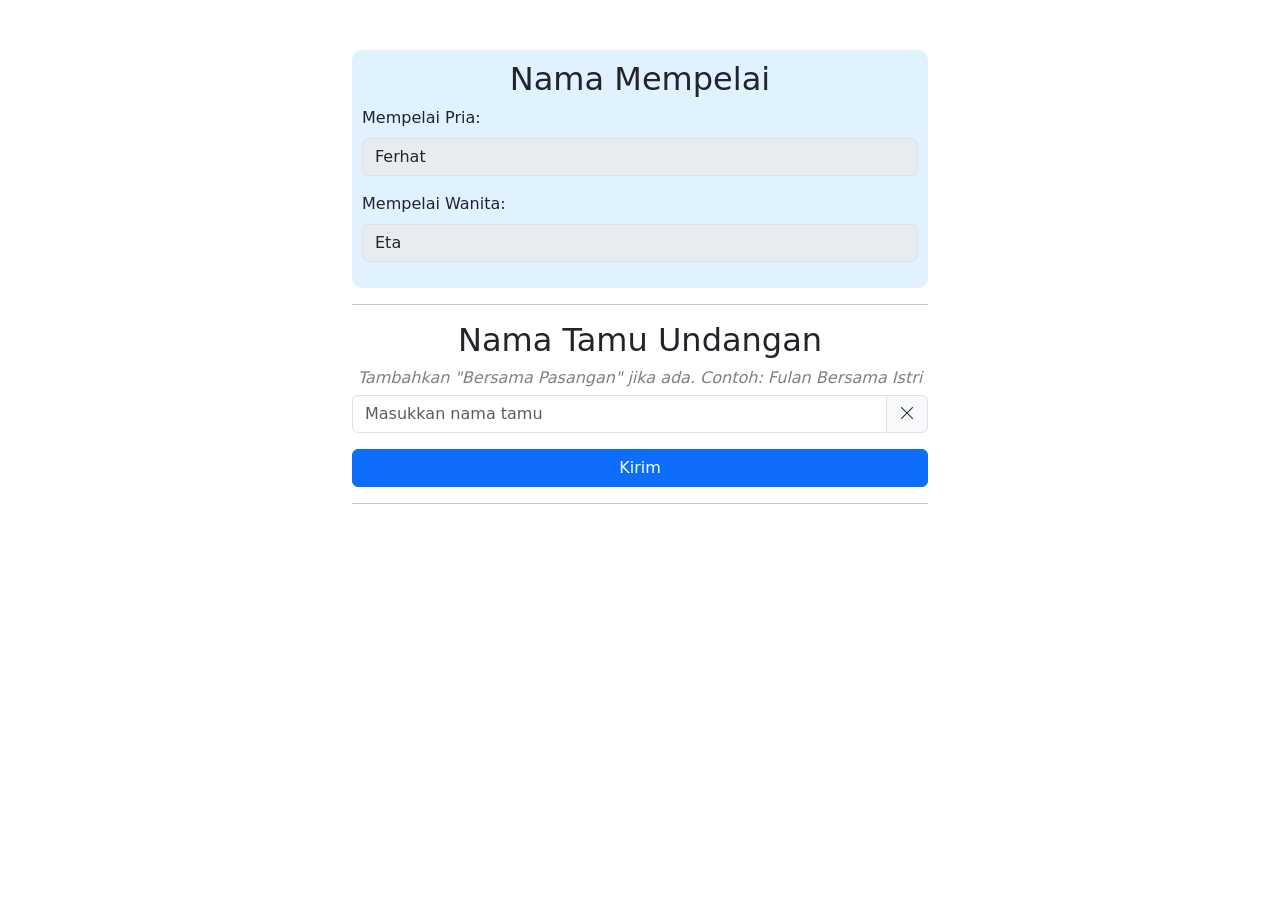
==== formtamu.html @ d85e4f3f "Add files via upload" ====
<!DOCTYPE html>
<html lang="id">
<head>
    <meta charset="UTF-8">
    <meta name="viewport" content="width=device-width, initial-scale=1.0">
    <title>Form Pengisian Nama</title>
    <!-- Link to Bootstrap CSS -->
    <link href="https://cdn.jsdelivr.net/npm/bootstrap@5.3.0-alpha1/dist/css/bootstrap.min.css" rel="stylesheet">
    <!-- Link to Bootstrap Icons -->
    <link href="https://cdn.jsdelivr.net/npm/bootstrap-icons/font/bootstrap-icons.css" rel="stylesheet">
    <style>
        body {
            margin-top: 50px;
            margin-bottom: 50px;
        }
        .container {
            max-width: 600px;
        }
        .output {
            margin-top: 20px;
            font-size: 18px;
            color: #007bff;
            white-space: pre-line; /* Menjaga format paragraf dan spasi baru */
        }
        .input-group-append {
            cursor: pointer;
        }
        .error {
            color: red;
            font-size: 14px;
        }
    </style>
</head>
<body>

<div class="container">
    <!-- Form untuk mengganti nama Fulan & Fulanah -->
    <div style="background-color: #e1f2ff; padding:10px; border-radius:10px;">
        <h2 class="text-center">Nama Mempelai</h2>
        <div class="mb-3">
            <label for="priaInput" class="form-label">Mempelai Pria:</label>
            <input type="text" class="form-control" id="priaInput" placeholder="Masukkan nama panggilan pria" required disabled>
        </div>
        <div class="mb-3">
            <label for="wanitaInput" class="form-label">Mempelai Wanita:</label>
            <input type="text" class="form-control" id="wanitaInput" placeholder="Masukkan nama panggilan wanita" required disabled>
        </div>
        <div id="errorMessage" class="error"></div> <!-- Menampilkan pesan error -->
    </div>
    <hr>

    <h2 class="text-center">Nama Tamu Undangan</h2>
    <h6 class="text-center"><i style="color:gray;">Tambahkan "Bersama Pasangan" jika ada. Contoh: Fulan Bersama Istri</i></h6>
    <form id="namaForm">
        <div class="mb-3 input-group">
            <input type="text" class="form-control" id="namaInput" placeholder="Masukkan nama tamu" required>
            <span class="input-group-text" id="clearInput" style="cursor: pointer;">
                <i class="bi bi-x-lg"></i>
            </span>
        </div>
        <button type="submit" class="btn btn-primary w-100">Kirim</button>
    </form>
    <hr>
    <div id="output" class="output"></div>
    <br>
    <button id="copyButton" class="btn btn-secondary w-100" style="display: none; padding: 5px;">Copy</button>
</div>

<!-- Link to Bootstrap JS and dependencies -->
<script src="https://cdn.jsdelivr.net/npm/@popperjs/core@2.11.6/dist/umd/popper.min.js"></script>
<script src="https://cdn.jsdelivr.net/npm/bootstrap@5.3.0-alpha1/dist/js/bootstrap.min.js"></script>

<script>

    // Mengisi form secara otomatis ketika halaman dimuat
    window.onload = function() {
        document.getElementById('priaInput').value = 'Ferhat'; // Mengisi nama pria
        document.getElementById('wanitaInput').value = 'Eta'; // Mengisi nama wanita
    };
    
    // Fungsi untuk menangani form submit
    document.getElementById('namaForm').addEventListener('submit', function(event) {
        event.preventDefault();  // Menghindari halaman reload saat submit

        // Ambil nama dari input nama tamu
        var nama = document.getElementById('namaInput').value;

        // Ambil nama Fulan & Fulanah
        var Fulan = document.getElementById('priaInput').value;
        var Fulanah = document.getElementById('wanitaInput').value;

        // Validasi untuk nama mempelai
        if (!Fulan || !Fulanah) {
            document.getElementById('errorMessage').textContent = "Harap isi nama mempelai pria dan wanita.";
            return;  // Tidak melanjutkan jika ada input yang kosong
        } else {
            document.getElementById('errorMessage').textContent = "";  // Hapus pesan error jika valid
        }

        // Memastikan setiap kata dimulai dengan huruf kapital dan mengganti spasi dengan '+'
        var formattedNama = nama
            .split(' ')
            .map(function(kata) {
                return kata
                    .split('.')
                    .map(function(sub) {
                        return sub.charAt(0).toUpperCase() + sub.slice(1).toLowerCase();
                    })
                    .join('.');
            })
            .join('+');

        // Membuat output dengan teks yang diinginkan dan mengganti "Fulan & Fulanah"
        var output = `Bismillahirrahmanirrahim

Dan segala sesuatu kami ciptakan berpasang-pasangan supaya kamu mengingat kebesaran Allah. (Q.S. Adz-Dzariyat:49)

Undangan ini merupakan undangan resmi dari kami,
Tanpa mengurangi rasa hormat, perkenankan kami mengundang Bapak/Ibu/Saudara/i untuk menghadiri acara pernikahan kami.

Berikut link undangan kami, untuk info lengkap dari acara bisa kunjungi :

https://puade.github.io/eta-ferhat/?kepada=${formattedNama}

Merupakan suatu kebahagiaan bagi kami apabila Bapak/Ibu/Saudara/i berkenan untuk hadir dan memberikan doa restu. 

Terimakasih...

Wassalamualaikum Warahmatullahi Wabarakatuh

Hormat kami
${Fulanah} & ${Fulan}`;

        // Tampilkan hasil output
        document.getElementById('output').textContent = output;

        // Tampilkan tombol Copy
        document.getElementById('copyButton').style.display = 'inline-block';
        
        // Simpan output URL ke dalam atribut data-output
        document.getElementById('copyButton').setAttribute('data-output', output);
    });

    // Fungsi untuk menyalin output ke clipboard
    document.getElementById('copyButton').addEventListener('click', function() {
        var outputText = this.getAttribute('data-output');
        
        // Buat textarea sementara untuk menyalin teks dengan format paragraf yang benar
        var tempTextArea = document.createElement('textarea');
        tempTextArea.value = outputText;  // Isi textarea dengan output
        document.body.appendChild(tempTextArea);
        tempTextArea.select();  // Pilih teks dalam textarea
        document.execCommand('copy');  // Salin ke clipboard
        document.body.removeChild(tempTextArea);  // Hapus textarea setelah menyalin
        
        alert('Output berhasil disalin!');
    });

    // Fungsi untuk menghapus input nama dengan ikon X
    document.getElementById('clearInput').addEventListener('click', function() {
        document.getElementById('namaInput').value = '';  // Kosongkan input nama
        document.getElementById('namaInput').focus();  // Fokus kembali ke input
    });
</script>

</body>
</html>
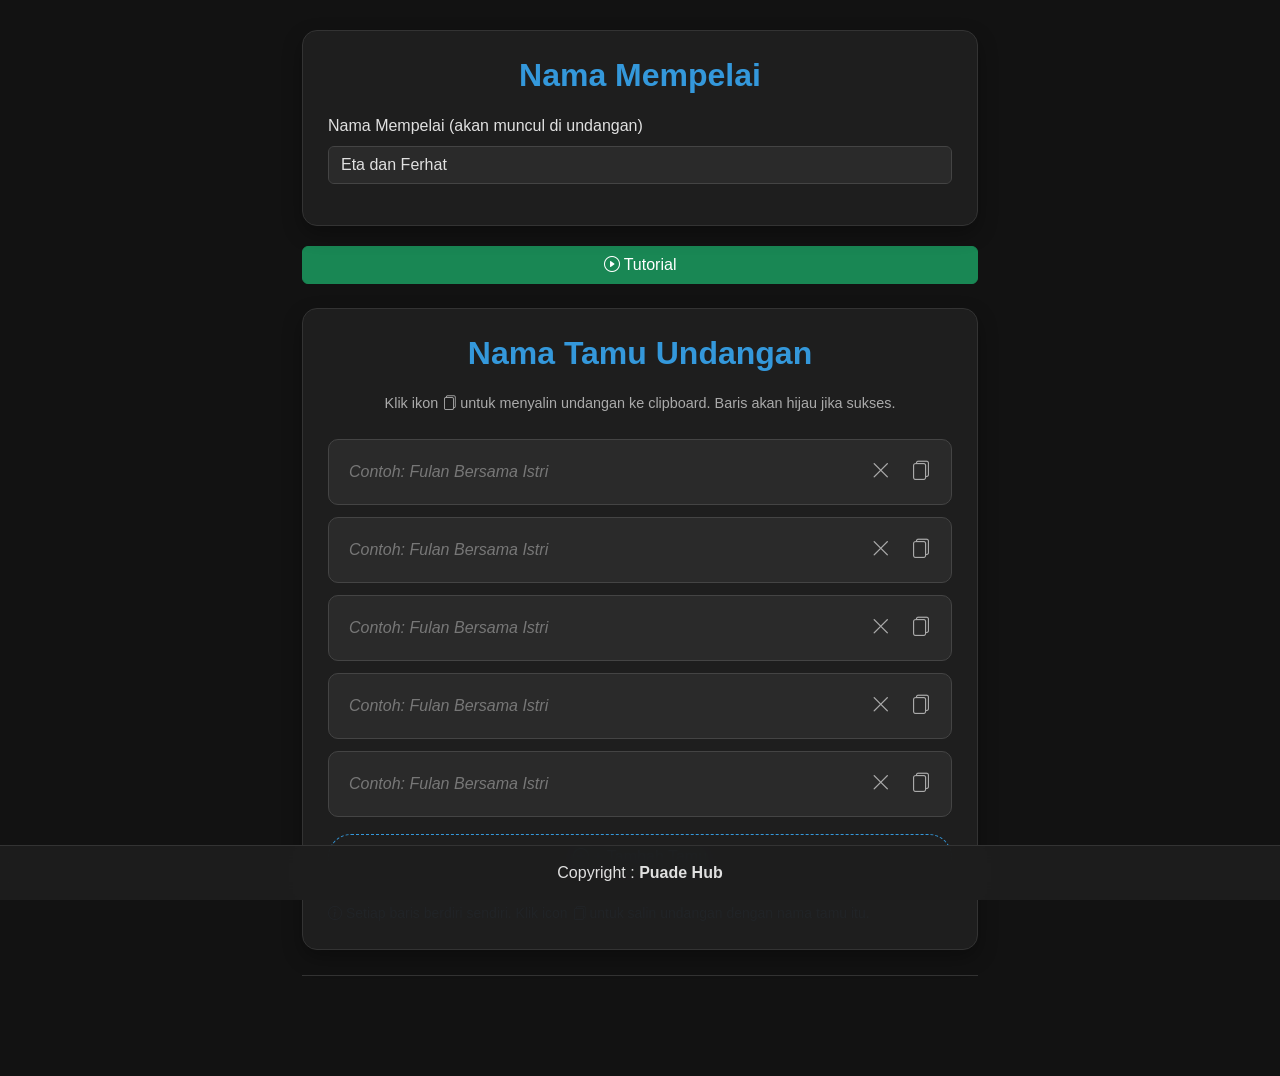
==== commit 1b888166: "Update formtamu.html" ====
--- a/formtamu.html
+++ b/formtamu.html
@@ -3,165 +3,487 @@
 <head>
     <meta charset="UTF-8">
     <meta name="viewport" content="width=device-width, initial-scale=1.0">
-    <title>Form Pengisian Nama</title>
-    <!-- Link to Bootstrap CSS -->
+    <title>Form Undangan Multi Tamu + Copy</title>
+    <!-- Bootstrap 5 CSS -->
     <link href="https://cdn.jsdelivr.net/npm/bootstrap@5.3.0-alpha1/dist/css/bootstrap.min.css" rel="stylesheet">
-    <!-- Link to Bootstrap Icons -->
+    <!-- Bootstrap Icons -->
     <link href="https://cdn.jsdelivr.net/npm/bootstrap-icons/font/bootstrap-icons.css" rel="stylesheet">
     <style>
+        :root {
+            --dark-bg: #121212;
+            --card-bg: #1e1e1e;
+            --card-border: #333;
+            --primary-color: #3498db;
+            --secondary-color: #2ecc71;
+            --text-color: #e0e0e0;
+            --text-muted: #aaa;
+            --input-bg: #2a2a2a;
+            --input-border: #444;
+            --success-bg: #1e4a2a; /* latar hijau gelap untuk feedback */
+        }
+        
         body {
-            margin-top: 50px;
-            margin-bottom: 50px;
-        }
+            margin-top: 30px;
+            margin-bottom: 100px;
+            background-color: var(--dark-bg);
+            color: var(--text-color);
+            font-family: 'Segoe UI', Tahoma, Geneva, Verdana, sans-serif;
+        }
+        
         .container {
-            max-width: 600px;
-        }
-        .output {
-            margin-top: 20px;
-            font-size: 18px;
-            color: #007bff;
-            white-space: pre-line; /* Menjaga format paragraf dan spasi baru */
-        }
-        .input-group-append {
+            max-width: 700px;
+        }
+        
+        .card {
+            background-color: var(--card-bg);
+            border: 1px solid var(--card-border);
+            border-radius: 15px;
+            box-shadow: 0 8px 20px rgba(0, 0, 0, 0.3);
+            padding: 25px;
+            margin-bottom: 20px;
+        }
+        
+        .card-title {
+            color: var(--primary-color);
+            font-weight: 600;
+            margin-bottom: 20px;
+            text-align: center;
+        }
+        
+        .subtitle {
+            color: var(--text-muted);
+            text-align: center;
+            font-size: 0.9rem;
+            margin-bottom: 25px;
+        }
+        
+        /* Input group styling */
+        .guest-row {
+            background-color: var(--input-bg);
+            border-radius: 10px;
+            padding: 12px 15px;
+            margin-bottom: 12px;
+            border: 1px solid var(--input-border);
+            transition: background-color 0.3s ease, border-color 0.3s ease;
+            display: flex;
+            align-items: center;
+            gap: 8px;
+        }
+        
+        .guest-row.success {
+            background-color: var(--success-bg);
+            border-color: var(--secondary-color);
+        }
+        
+        .guest-input {
+            flex: 1;
+            background-color: transparent;
+            border: none;
+            color: var(--text-color);
+            padding: 8px 5px;
+            outline: none;
+            font-size: 1rem;
+        }
+        
+        .guest-input::placeholder {
+            color: #777;
+            font-style: italic;
+        }
+        
+        .action-btn {
+            background: transparent;
+            border: none;
+            color: var(--text-muted);
+            font-size: 1.2rem;
+            width: 32px;
+            height: 32px;
+            display: inline-flex;
+            align-items: center;
+            justify-content: center;
+            border-radius: 6px;
+            transition: all 0.2s;
             cursor: pointer;
         }
-        .error {
-            color: red;
-            font-size: 14px;
+        
+        .action-btn:hover {
+            background-color: rgba(255,255,255,0.1);
+            color: white;
+        }
+        
+        .action-btn.clear:hover {
+            color: #e74c3c;
+        }
+        
+        .action-btn.copy:hover {
+            color: var(--secondary-color);
+        }
+        
+        .btn-add {
+            background-color: transparent;
+            border: 1px dashed var(--primary-color);
+            color: var(--primary-color);
+            padding: 10px;
+            border-radius: 50px;
+            width: 100%;
+            font-weight: 500;
+            margin-top: 5px;
+            margin-bottom: 15px;
+            transition: 0.2s;
+        }
+        
+        .btn-add:hover {
+            background-color: rgba(52,152,219,0.1);
+            border-style: solid;
+        }
+        
+        .form-label {
+            color: var(--text-color);
+            font-weight: 500;
+        }
+        
+        #inputPriaWanita {
+            background-color: var(--input-bg);
+            border: 1px solid var(--input-border);
+            color: var(--text-color);
+        }
+        
+        .footer {
+            position: fixed;
+            bottom: 0;
+            left: 0;
+            width: 100%;
+            background-color: rgba(30, 30, 30, 0.95);
+            border-top: 1px solid var(--card-border);
+            padding: 15px 0;
+            z-index: 1000;
+            backdrop-filter: blur(10px);
+        }
+        
+        .footer-content {
+            display: flex;
+            align-items: center;
+            justify-content: center;
+            gap: 15px;
+        }
+        
+        /* popup tutorial (copy style dari sebelumnya) */
+        .popup-form {
+            display: none;
+            position: fixed;
+            top: 0;
+            left: 0;
+            right: 0;
+            bottom: 0;
+            background-color: rgba(0, 0, 0, 0.8);
+            z-index: 9999;
+        }
+        
+        .popup-content {
+            position: absolute;
+            top: 50%;
+            left: 50%;
+            transform: translate(-50%, -50%);
+            background-color: var(--card-bg);
+            padding: 25px;
+            border-radius: 15px;
+            width: 90%;
+            max-width: 500px;
+            border: 1px solid var(--card-border);
+            box-shadow: 0 10px 30px rgba(0, 0, 0, 0.5);
+        }
+        
+        .popup-content h5 {
+            color: var(--primary-color);
+            margin-bottom: 20px;
+            text-align: center;
+        }
+        
+        .video-container {
+            position: relative;
+            padding-bottom: 56.25%;
+            height: 0;
+            overflow: hidden;
+            border-radius: 10px;
+            margin-bottom: 20px;
+        }
+        
+        .video-container iframe {
+            position: absolute;
+            top: 0;
+            left: 0;
+            width: 100%;
+            height: 100%;
+            border: none;
+        }
+        
+        .divider {
+            border-top: 1px solid var(--card-border);
+            margin: 25px 0;
+        }
+        
+        /* Hilangkan output area karena tidak perlu ditampilkan */
+        #outputArea {
+            display: none;
         }
     </style>
 </head>
 <body>
-
+ 
 <div class="container">
-    <!-- Form untuk mengganti nama Fulan & Fulanah -->
-    <div style="background-color: #e1f2ff; padding:10px; border-radius:10px;">
-        <h2 class="text-center">Nama Mempelai</h2>
+    <!-- Nama Mempelai -->
+    <div class="card">
+        <h2 class="card-title">Nama Mempelai</h2>
         <div class="mb-3">
-            <label for="priaInput" class="form-label">Mempelai Pria:</label>
-            <input type="text" class="form-control" id="priaInput" placeholder="Masukkan nama panggilan pria" required disabled>
+            <label for="inputPriaWanita" class="form-label">Nama Mempelai (akan muncul di undangan)</label>
+            <input type="text" class="form-control" id="inputPriaWanita" value="Eta dan Ferhat" disabled>
         </div>
-        <div class="mb-3">
-            <label for="wanitaInput" class="form-label">Mempelai Wanita:</label>
-            <input type="text" class="form-control" id="wanitaInput" placeholder="Masukkan nama panggilan wanita" required disabled>
+    </div>
+
+        <!-- Tombol tutorial (tetap ada) -->
+        <div class="d-flex gap-2 mb-4">
+            <button id="tutorialButton" class="btn btn-success w-100">
+                <i class="bi bi-play-circle"></i> Tutorial
+            </button>
         </div>
-        <div id="errorMessage" class="error"></div> <!-- Menampilkan pesan error -->
+    
+    <!-- Area Input Tamu Undangan dengan Multi Baris -->
+    <div class="card">
+        <h2 class="card-title">Nama Tamu Undangan</h2>
+        <p class="subtitle">Klik ikon <i class="bi bi-files"></i> untuk menyalin undangan ke clipboard. Baris akan hijau jika sukses.</p>
+        
+        <!-- Container untuk semua baris input tamu -->
+        <div id="guestsContainer"></div>
+        
+        <!-- Tombol tambah tamu -->
+        <button id="addGuestBtn" class="btn-add">
+            <i class="bi bi-plus-circle"></i> + Tambah Tamu
+        </button>
+        
+        <!-- Catatan: Tidak ada tombol "Buat Undangan" global karena setiap baris punya tombol copy masing-masing -->
+        <div class="text-muted small mt-2">
+            <i class="bi bi-info-circle"></i> Setiap baris berdiri sendiri. Klik icon <i class="bi bi-files"></i> untuk salin undangan dengan nama tamu itu.
+        </div>
     </div>
-    <hr>
-
-    <h2 class="text-center">Nama Tamu Undangan</h2>
-    <h6 class="text-center"><i style="color:gray;">Tambahkan "Bersama Pasangan" jika ada. Contoh: Fulan Bersama Istri</i></h6>
-    <form id="namaForm">
-        <div class="mb-3 input-group">
-            <input type="text" class="form-control" id="namaInput" placeholder="Masukkan nama tamu" required>
-            <span class="input-group-text" id="clearInput" style="cursor: pointer;">
-                <i class="bi bi-x-lg"></i>
-            </span>
+    
+    <div class="divider"></div>
+    
+
+</div>
+
+<!-- Popup Tutorial -->
+<div id="popupTutorial" class="popup-form">
+    <div class="popup-content">
+        <h5>Cara Menggunakan Form Undangan</h5>
+        <div class="video-container">
+            <iframe src="https://www.youtube.com/embed/1BvXNlsPwFc" 
+                    title="Tutorial" 
+                    frameborder="0" 
+                    allow="accelerometer; autoplay; clipboard-write; encrypted-media; gyroscope; picture-in-picture" 
+                    allowfullscreen>
+            </iframe>
         </div>
-        <button type="submit" class="btn btn-primary w-100">Kirim</button>
-    </form>
-    <hr>
-    <div id="output" class="output"></div>
-    <br>
-    <button id="copyButton" class="btn btn-secondary w-100" style="display: none; padding: 5px;">Copy</button>
+        <p class="text-center" style="color: var(--text-muted); font-size: 0.9rem;">
+            Tonton video di atas untuk panduan lengkap.
+        </p>
+        <button id="closeTutorial" class="btn btn-secondary w-100">Tutup</button>
+    </div>
 </div>
 
-<!-- Link to Bootstrap JS and dependencies -->
-<script src="https://cdn.jsdelivr.net/npm/@popperjs/core@2.11.6/dist/umd/popper.min.js"></script>
-<script src="https://cdn.jsdelivr.net/npm/bootstrap@5.3.0-alpha1/dist/js/bootstrap.min.js"></script>
+<!-- Footer -->
+<div class="footer">
+    <div class="container">
+        <div class="footer-content">
+            <span>Copyright : <b>Puade Hub</b></span>
+        </div>
+    </div>
+</div>
 
 <script>
-
-    // Mengisi form secara otomatis ketika halaman dimuat
-    window.onload = function() {
-        document.getElementById('priaInput').value = 'Ferhat'; // Mengisi nama pria
-        document.getElementById('wanitaInput').value = 'Eta'; // Mengisi nama wanita
-    };
-    
-    // Fungsi untuk menangani form submit
-    document.getElementById('namaForm').addEventListener('submit', function(event) {
-        event.preventDefault();  // Menghindari halaman reload saat submit
-
-        // Ambil nama dari input nama tamu
-        var nama = document.getElementById('namaInput').value;
-
-        // Ambil nama Fulan & Fulanah
-        var Fulan = document.getElementById('priaInput').value;
-        var Fulanah = document.getElementById('wanitaInput').value;
-
-        // Validasi untuk nama mempelai
-        if (!Fulan || !Fulanah) {
-            document.getElementById('errorMessage').textContent = "Harap isi nama mempelai pria dan wanita.";
-            return;  // Tidak melanjutkan jika ada input yang kosong
-        } else {
-            document.getElementById('errorMessage').textContent = "";  // Hapus pesan error jika valid
-        }
-
-        // Memastikan setiap kata dimulai dengan huruf kapital dan mengganti spasi dengan '+'
-        var formattedNama = nama
-            .split(' ')
-            .map(function(kata) {
-                return kata
-                    .split('.')
-                    .map(function(sub) {
-                        return sub.charAt(0).toUpperCase() + sub.slice(1).toLowerCase();
-                    })
-                    .join('.');
-            })
-            .join('+');
-
-        // Membuat output dengan teks yang diinginkan dan mengganti "Fulan & Fulanah"
-        var output = `Bismillahirrahmanirrahim
-
-Dan segala sesuatu kami ciptakan berpasang-pasangan supaya kamu mengingat kebesaran Allah. (Q.S. Adz-Dzariyat:49)
-
-Undangan ini merupakan undangan resmi dari kami,
-Tanpa mengurangi rasa hormat, perkenankan kami mengundang Bapak/Ibu/Saudara/i untuk menghadiri acara pernikahan kami.
-
-Berikut link undangan kami, untuk info lengkap dari acara bisa kunjungi :
+    (function() {
+        // Elemen-elemen utama
+        const guestsContainer = document.getElementById('guestsContainer');
+        const addGuestBtn = document.getElementById('addGuestBtn');
+        const namaMempelaiInput = document.getElementById('inputPriaWanita');
+        
+        // State: jumlah baris awal = 5
+        let guestCount = 0;
+        
+        // Fungsi untuk membuat format nama (kapital tiap kata dan gabung dengan '+')
+        function formatNamaForURL(nama) {
+            if (!nama.trim()) return '';
+            return nama
+                .trim()
+                .split(/\s+/)  // pisah berdasarkan spasi
+                .map(kata => kata.charAt(0).toUpperCase() + kata.slice(1).toLowerCase())
+                .join('+');
+        }
+        
+        // Fungsi untuk menghasilkan teks undangan berdasarkan nama tamu dan nama mempelai
+        function generateUndanganText(namaTamu, namaMempelai) {
+            const formattedNama = formatNamaForURL(namaTamu) || 'Tamu+Undangan'; // fallback jika kosong
+            
+            return `Bismillahirrahmanirrahim
+
+Dengan memohon rahmat dan ridho Allah Subhanahu Wa Ta'ala,  
+kami bermaksud mengundang Bapak/Ibu/Saudara/i  
+untuk menghadiri **Resepsi Pernikahan**.
+
+Berikut link undangan kami, untuk info lengkap acara dapat dikunjungi di:
 
 https://puade.github.io/eta-ferhat/?kepada=${formattedNama}
 
-Merupakan suatu kebahagiaan bagi kami apabila Bapak/Ibu/Saudara/i berkenan untuk hadir dan memberikan doa restu. 
-
-Terimakasih...
+Merupakan suatu kehormatan dan kebahagiaan bagi kami  
+apabila Bapak/Ibu/Saudara/i berkenan hadir  
+serta memberikan Doa dan Restunya kepada kami.
+
+Atas kehadiran dan doanya kami ucapkan terima kasih.
 
 Wassalamualaikum Warahmatullahi Wabarakatuh
 
-Hormat kami
-${Fulanah} & ${Fulan}`;
-
-        // Tampilkan hasil output
-        document.getElementById('output').textContent = output;
-
-        // Tampilkan tombol Copy
-        document.getElementById('copyButton').style.display = 'inline-block';
-        
-        // Simpan output URL ke dalam atribut data-output
-        document.getElementById('copyButton').setAttribute('data-output', output);
-    });
-
-    // Fungsi untuk menyalin output ke clipboard
-    document.getElementById('copyButton').addEventListener('click', function() {
-        var outputText = this.getAttribute('data-output');
-        
-        // Buat textarea sementara untuk menyalin teks dengan format paragraf yang benar
-        var tempTextArea = document.createElement('textarea');
-        tempTextArea.value = outputText;  // Isi textarea dengan output
-        document.body.appendChild(tempTextArea);
-        tempTextArea.select();  // Pilih teks dalam textarea
-        document.execCommand('copy');  // Salin ke clipboard
-        document.body.removeChild(tempTextArea);  // Hapus textarea setelah menyalin
-        
-        alert('Output berhasil disalin!');
-    });
-
-    // Fungsi untuk menghapus input nama dengan ikon X
-    document.getElementById('clearInput').addEventListener('click', function() {
-        document.getElementById('namaInput').value = '';  // Kosongkan input nama
-        document.getElementById('namaInput').focus();  // Fokus kembali ke input
-    });
+Hormat kami,
+${namaMempelai}`;
+        }
+        
+        // Fungsi untuk menyalin teks ke clipboard
+        function copyTextToClipboard(text, rowElement) {
+            if (!text) return false;
+            
+            // Buat textarea sementara
+            const textArea = document.createElement('textarea');
+            textArea.value = text;
+            document.body.appendChild(textArea);
+            textArea.select();
+            
+            try {
+                const successful = document.execCommand('copy');
+                if (successful) {
+                    // Feedback: tambah class success ke row, lalu hilangkan setelah 1.5 detik?
+                    rowElement.classList.add('success');
+                    // Hapus class setelah 1 detik agar user lihat hijau, lalu kembali normal
+                    setTimeout(() => {
+                        rowElement.classList.remove('success');
+                    }, 1000);
+                }
+                document.body.removeChild(textArea);
+                return successful;
+            } catch (err) {
+                document.body.removeChild(textArea);
+                return false;
+            }
+        }
+        
+        // Fungsi untuk membuat satu baris input tamu (dengan tombol X dan Copy)
+        function createGuestRow(initialValue = '') {
+            const rowId = 'guest_' + Date.now() + '_' + Math.random().toString(36).substr(2, 8);
+            
+            // Elemen utama row
+            const rowDiv = document.createElement('div');
+            rowDiv.className = 'guest-row';
+            rowDiv.dataset.rowId = rowId;
+            
+            // Input field
+            const inputField = document.createElement('input');
+            inputField.type = 'text';
+            inputField.className = 'guest-input';
+            inputField.placeholder = 'Contoh: Fulan Bersama Istri';
+            inputField.value = initialValue;
+            
+            // Tombol Clear (X)
+            const clearBtn = document.createElement('button');
+            clearBtn.className = 'action-btn clear';
+            clearBtn.innerHTML = '<i class="bi bi-x-lg"></i>';
+            clearBtn.title = 'Hapus input';
+            clearBtn.addEventListener('click', function(e) {
+                e.stopPropagation();
+                inputField.value = '';
+                inputField.focus();
+                // Hapus juga class success jika ada
+                rowDiv.classList.remove('success');
+            });
+            
+            // Tombol Copy (📄) - menggunakan ikon bi-files
+            const copyBtn = document.createElement('button');
+            copyBtn.className = 'action-btn copy';
+            copyBtn.innerHTML = '<i class="bi bi-files"></i>';
+            copyBtn.title = 'Salin undangan untuk nama ini';
+            
+            copyBtn.addEventListener('click', function(e) {
+                e.stopPropagation();
+                const namaTamu = inputField.value.trim();
+                const namaMempelai = namaMempelaiInput.value.trim() || 'Anisa dan Arul'; // fallback
+                
+                if (!namaTamu) {
+                    alert('Silakan isi nama tamu terlebih dahulu.');
+                    inputField.focus();
+                    return;
+                }
+                
+                const undanganText = generateUndanganText(namaTamu, namaMempelai);
+                const success = copyTextToClipboard(undanganText, rowDiv);
+                
+                if (success) {
+                    // Feedback tambahan: sudah diatur di copyTextToClipboard lewat class
+                    // Tapi kita bisa menampilkan notifikasi kecil jika mau
+                } else {
+                    alert('Gagal menyalin teks. Coba lagi.');
+                }
+            });
+            
+            // Susun elemen
+            rowDiv.appendChild(inputField);
+            rowDiv.appendChild(clearBtn);
+            rowDiv.appendChild(copyBtn);
+            
+            return rowDiv;
+        }
+        
+        // Fungsi untuk menambahkan baris baru ke container
+        function addNewGuestRow(initialValue = '') {
+            const newRow = createGuestRow(initialValue);
+            guestsContainer.appendChild(newRow);
+            guestCount++;
+        }
+        
+        // Inisialisasi: buat 5 baris kosong
+        for (let i = 0; i < 5; i++) {
+            addNewGuestRow('');
+        }
+        
+        // Event listener untuk tombol "+ Tambah Tamu"
+        addGuestBtn.addEventListener('click', function() {
+            addNewGuestRow('');
+        });
+        
+        // ===== TUTORIAL POPUP (sama seperti asli) =====
+        const popup = document.getElementById('popupTutorial');
+        const tutorialBtn = document.getElementById('tutorialButton');
+        const closeBtn = document.getElementById('closeTutorial');
+        
+        tutorialBtn.addEventListener('click', function() {
+            popup.style.display = 'block';
+        });
+        
+        closeBtn.addEventListener('click', function() {
+            popup.style.display = 'none';
+        });
+        
+        popup.addEventListener('click', function(e) {
+            if (e.target === popup) {
+                popup.style.display = 'none';
+            }
+        });
+        
+        // Opsional: mengisi inputPriaWanita sudah di-set via value, tidak perlu window.onload
+        // Tapi jika ingin dipastikan, bisa juga:
+        window.addEventListener('load', function() {
+            // sudah ada value "Anisa dan Arul" di html
+        });
+        
+    })();
 </script>
+
+<!-- Bootstrap JS (optional, untuk beberapa komponen) -->
+<script src="https://cdn.jsdelivr.net/npm/bootstrap@5.3.0-alpha1/dist/js/bootstrap.bundle.min.js"></script>
 
 </body>
 </html>
